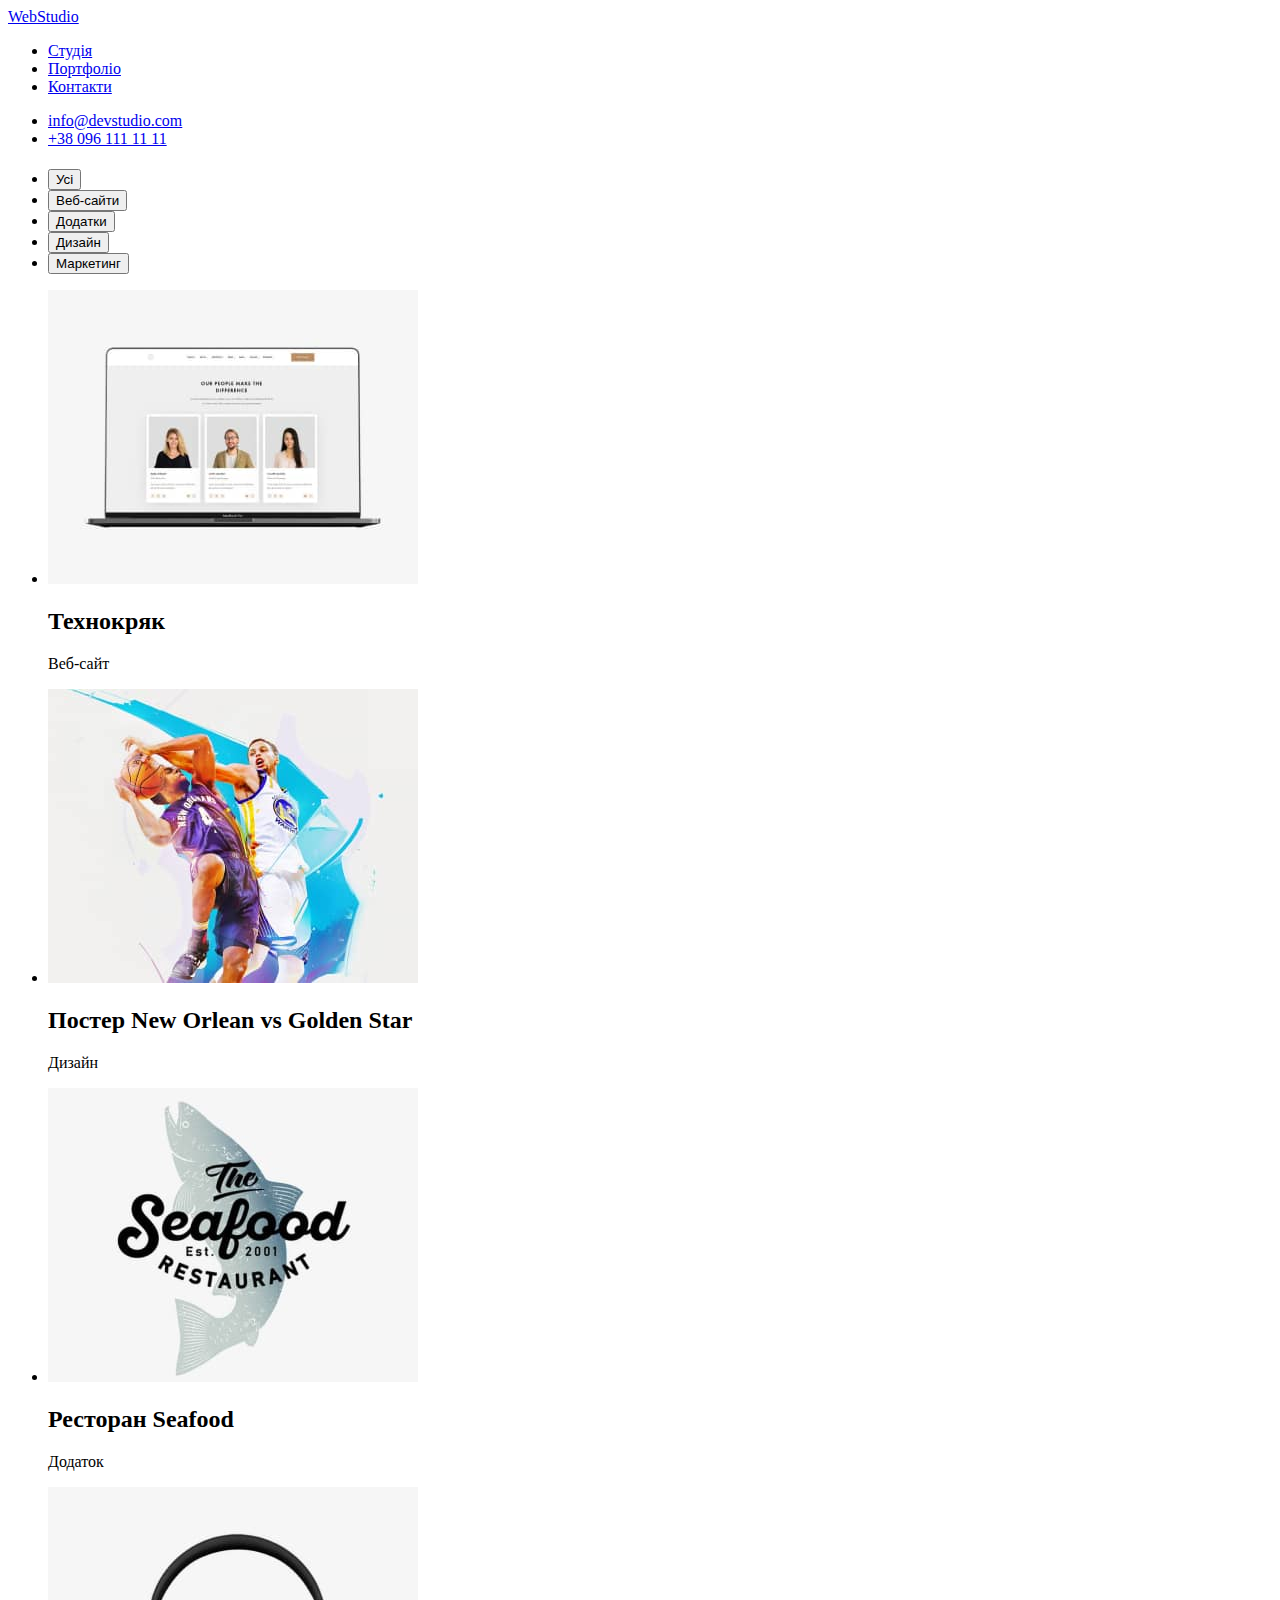
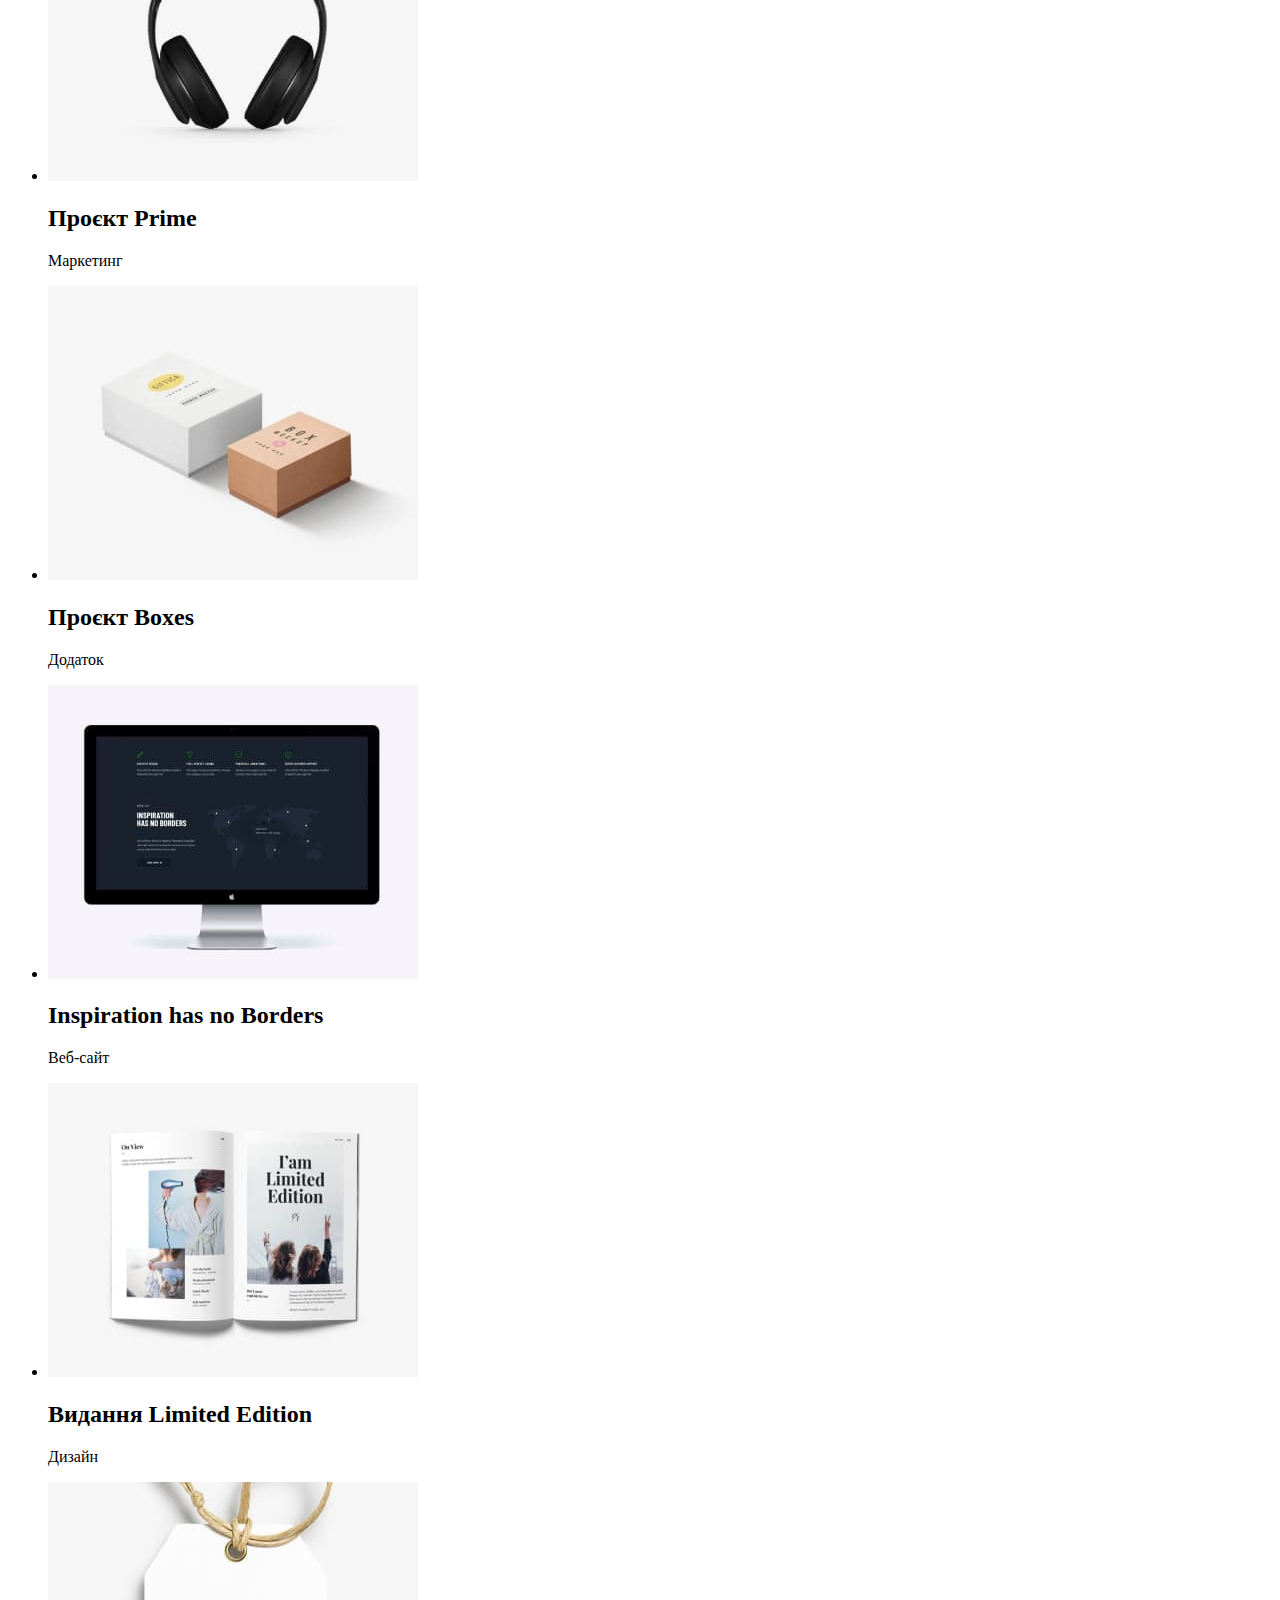
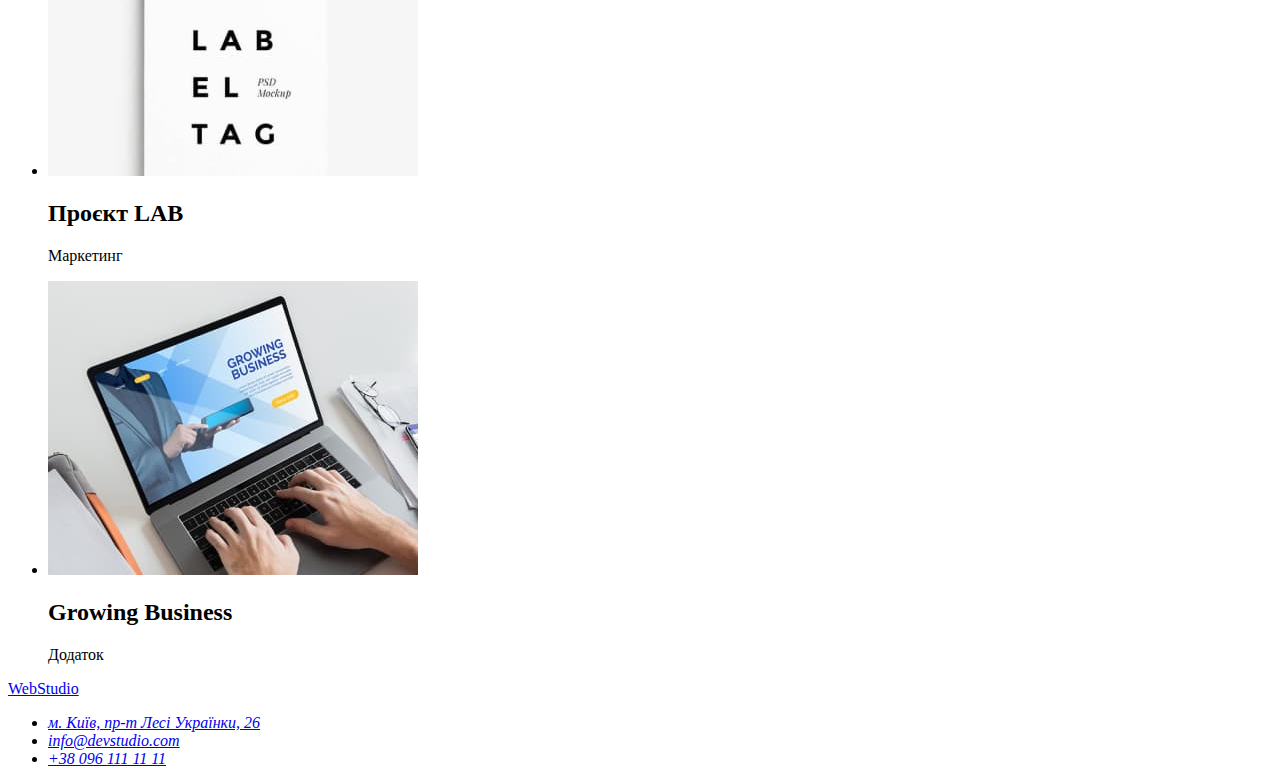
==== portfolio.html @ 86892cc3 "add portfolio" ====
<!DOCTYPE html>
<html lang="uk">
  <head>
    <meta charset="UTF-8" />
    <meta http-equiv="X-UA-Compatible" content="IE=edge" />
    <meta name="viewport" content="width=device-width, initial-scale=1.0" />
    <title>WebStudio</title>
    <link rel="stylesheet" href="./css/style.css" />
  </head>

  <body>
    <header>
      <nav>
        <a href="./index.html">WebStudio</a>
        <ul>
          <li><a href="./index.html">Студія</a></li>
          <li><a href="./portfolio.html">Портфоліо</a></li>
          <li><a href="Контакти">Контакти</a></li>
        </ul>
      </nav>
      <ul>
        <li><a href="mailto:info@devstudio.com">info@devstudio.com</a></li>
        <li><a href="tel:+380961111111">+38 096 111 11 11</a></li>
      </ul>
    </header>
    <main>
      <h1></h1>
      <ul>
        <li><button type="button">Усі</button></li>
        <li><button type="button">Веб-сайти</button></li>
        <li><button type="button">Додатки</button></li>
        <li><button type="button">Дизайн</button></li>
        <li><button type="button">Маркетинг</button></li>
      </ul>
      <section>
        <ul>
          <li>
            <img src="images/images portfolio/img.jpg" alt="Фото Технокряк" />
            <h2>Технокряк</h2>
            <p>Веб-сайт</p>
          </li>
          <li>
            <img src="images/images portfolio/img(1).jpg" alt="Фото Постер New Orlean vs Golden Star" />
            <h2>Постер New Orlean vs Golden Star</h2>
            <p>Дизайн</p>
          </li>
          <li>
            <img src="images/images portfolio/img(2).jpg" alt="Фото Ресторан Seafood" />
            <h2>Ресторан Seafood</h2>
            <p>Додаток</p>
          </li>
          <li>
            <img src="images/images portfolio/img(3).jpg" alt="Фото Проєкт Prime" />
            <h2>Проєкт Prime</h2>
            <p>Маркетинг</p>
          </li>
          <li>
            <img src="images/images portfolio/img(4).jpg" alt="Фото Проєкт Boxes" />
            <h2>Проєкт Boxes</h2>
            <p>Додаток</p>
          </li>
          <li>
            <img src="images/images portfolio/img(5).jpg" alt="Фото Inspiration has no Borders" />
            <h2>Inspiration has no Borders</h2>
            <p>Веб-сайт</p>
          </li>
          <li>
            <img src="images/images portfolio/img(6).jpg" alt="Фото Видання Limited Edition" />
            <h2>Видання Limited Edition</h2>
            <p>Дизайн</p>
          </li>
          <li>
            <img src="images/images portfolio/img(7).jpg" alt="Фото Проєкт LAB" />
            <h2>Проєкт LAB</h2>
            <p>Маркетинг</p>
          </li>
          <li>
            <img src="images/images portfolio/img(8).jpg" alt="Фото Growing Business" />
            <h2>Growing Business</h2>
            <p>Додаток</p>
          </li>
        </ul>
      </section>
    </main>
    <footer>
      <a href="./index.html">WebStudio</a>
      <address>
        <ul>
          <li>
            <a
              href="https://goo.gl/maps/qV7wrGFVNQysBkzQ6"
              target="_blank"
              rel="noreferrer noopener"
              >м. Київ, пр-т Лесі Українки, 26</a
            >
          </li>
          <li><a href="mailto:info@devstudio.com">info@devstudio.com</a></li>
          <li><a href="tel:+380961111111">+38 096 111 11 11</a></li>
        </ul>
      </address>
    </footer>
  </body>
</html>
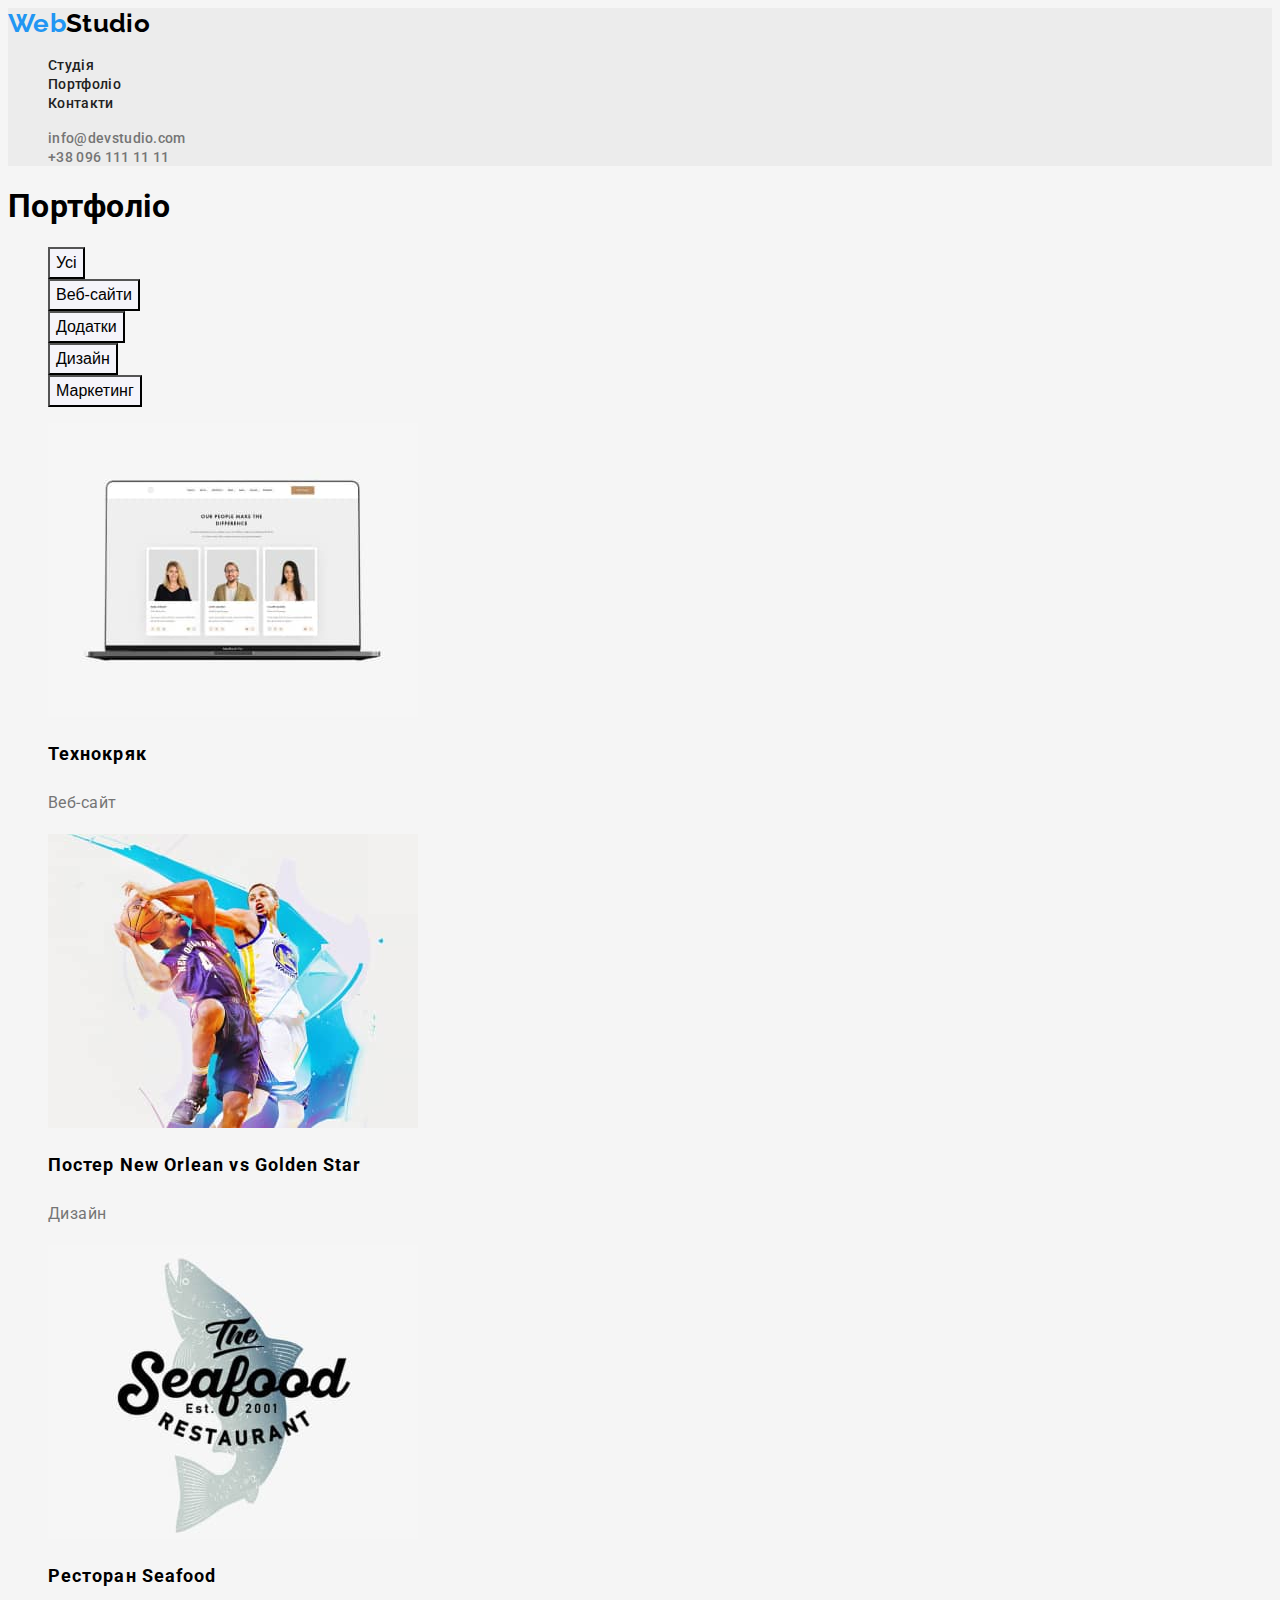
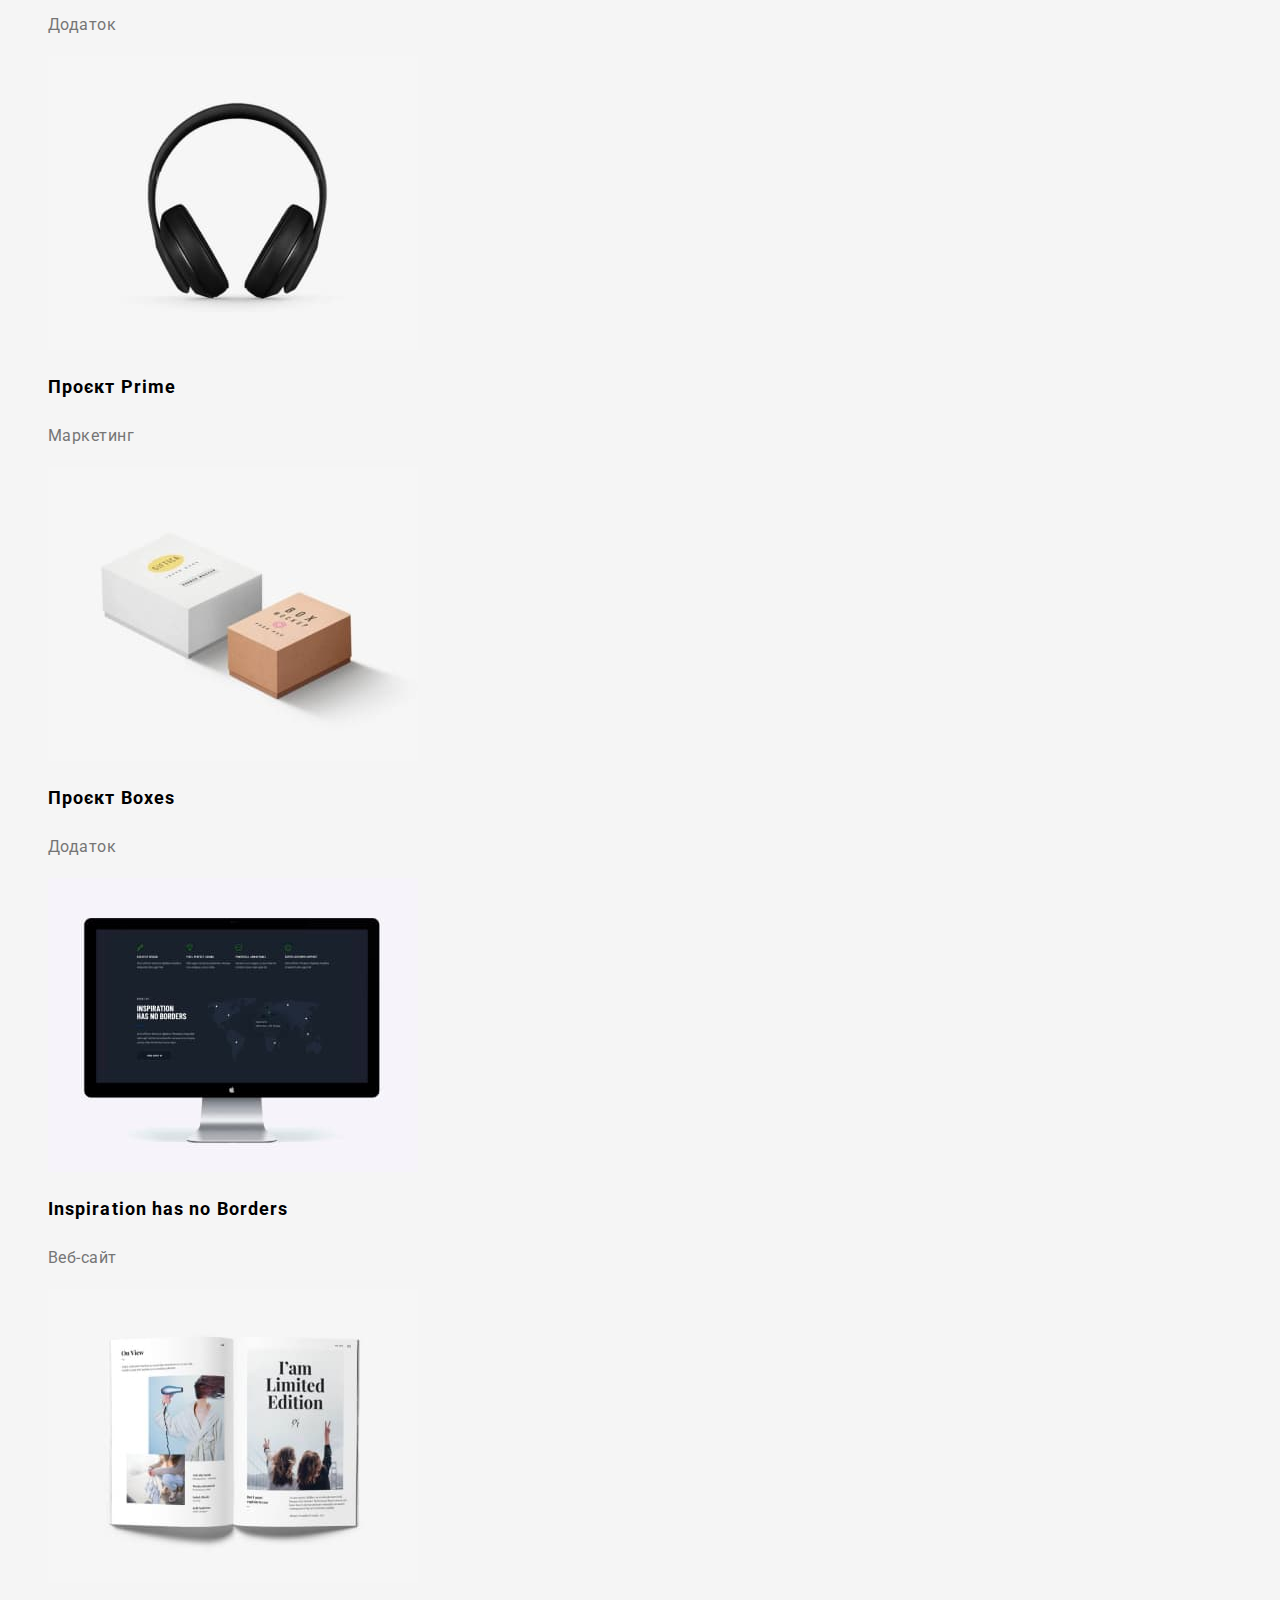
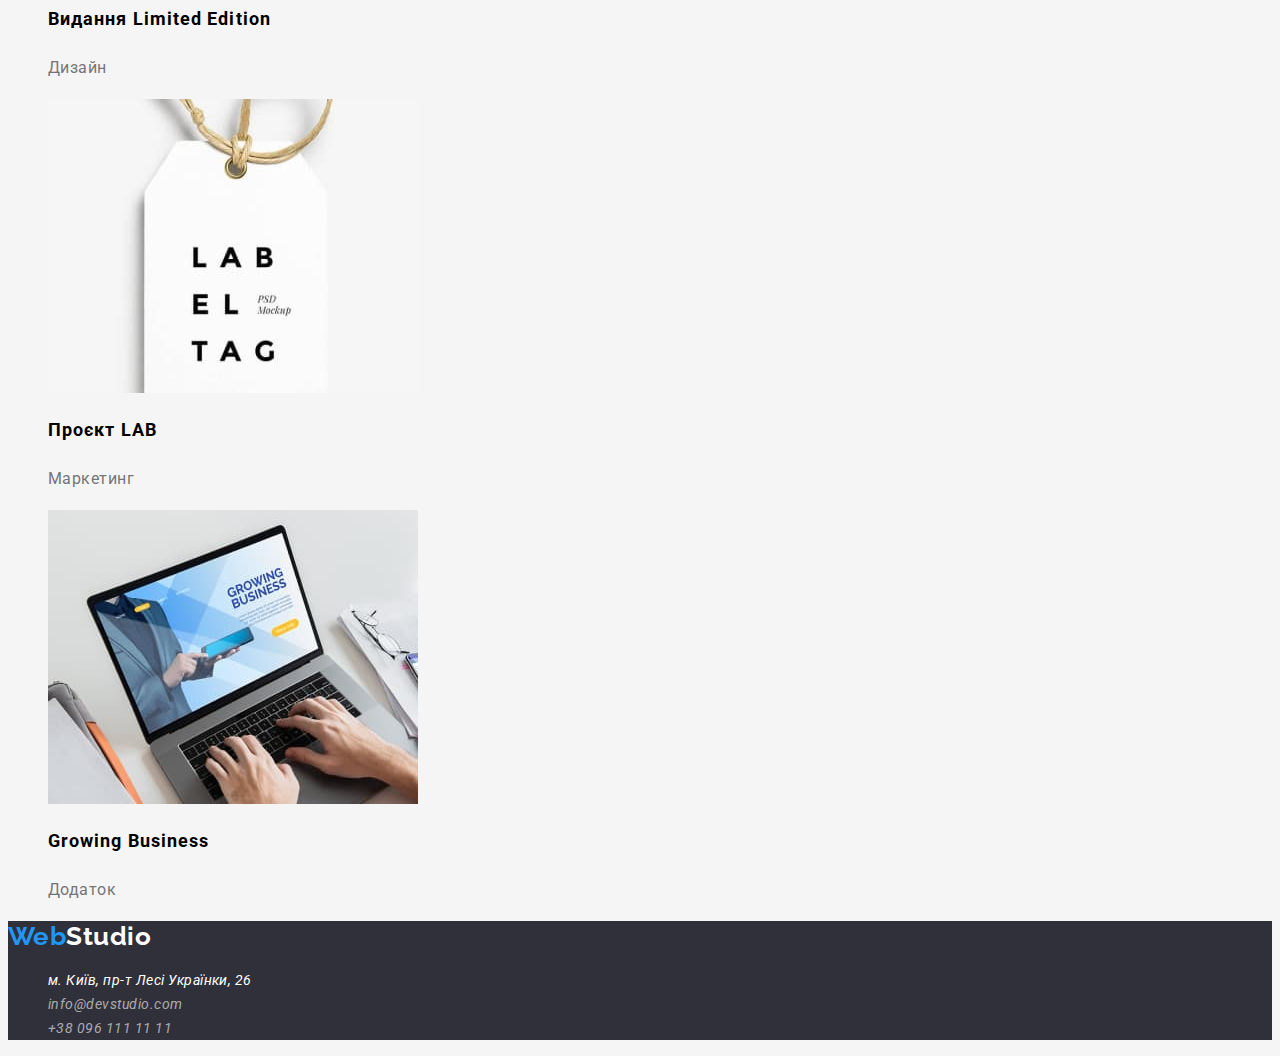
==== commit 8089ef65: "finish hw2" ====
--- a/portfolio.html
+++ b/portfolio.html
@@ -5,97 +5,139 @@
     <meta http-equiv="X-UA-Compatible" content="IE=edge" />
     <meta name="viewport" content="width=device-width, initial-scale=1.0" />
     <title>WebStudio</title>
+    <link rel="preconnect" href="https://fonts.googleapis.com" />
+    <link rel="preconnect" href="https://fonts.gstatic.com" crossorigin />
+    <link
+      href="https://fonts.googleapis.com/css2?family=Raleway:wght@700&family=Roboto:wght@400;500;700;900&display=swap"
+      rel="stylesheet"
+    />
     <link rel="stylesheet" href="./css/style.css" />
   </head>
 
   <body>
     <header>
       <nav>
-        <a href="./index.html">WebStudio</a>
+        <a href="./index.html" class="logo"><span class="blu">Web</span>Studio</a>
         <ul>
-          <li><a href="./index.html">Студія</a></li>
-          <li><a href="./portfolio.html">Портфоліо</a></li>
-          <li><a href="Контакти">Контакти</a></li>
+          <li><a href="./index.html" class="nav">Студія</a></li>
+          <li><a href="./portfolio.html" class="nav">Портфоліо</a></li>
+          <li><a href="Контакти" class="nav">Контакти</a></li>
         </ul>
       </nav>
       <ul>
-        <li><a href="mailto:info@devstudio.com">info@devstudio.com</a></li>
-        <li><a href="tel:+380961111111">+38 096 111 11 11</a></li>
+        <li><a href="mailto:info@devstudio.com" class="regist">info@devstudio.com</a></li>
+        <li><a href="tel:+380961111111" class="regist">+38 096 111 11 11</a></li>
       </ul>
     </header>
     <main>
-      <h1></h1>
+      <h1>Портфоліо</h1>
       <ul>
-        <li><button type="button">Усі</button></li>
-        <li><button type="button">Веб-сайти</button></li>
-        <li><button type="button">Додатки</button></li>
-        <li><button type="button">Дизайн</button></li>
-        <li><button type="button">Маркетинг</button></li>
+        <li><button type="button" class="btm">Усі</button></li>
+        <li><button type="button" class="btm">Веб-сайти</button></li>
+        <li><button type="button" class="btm">Додатки</button></li>
+        <li><button type="button" class="btm">Дизайн</button></li>
+        <li><button type="button" class="btm">Маркетинг</button></li>
       </ul>
       <section>
         <ul>
           <li>
-            <img src="images/images portfolio/img.jpg" alt="Фото Технокряк" />
-            <h2>Технокряк</h2>
-            <p>Веб-сайт</p>
+            <img
+              src="images/images-portfolio/img.jpg"
+              width="370"
+              alt="Фото Технокряк"
+            />
+            <h2 class="prtf-h">Технокряк</h2>
+            <p class="prtf-p">Веб-сайт</p>
           </li>
           <li>
-            <img src="images/images portfolio/img(1).jpg" alt="Фото Постер New Orlean vs Golden Star" />
-            <h2>Постер New Orlean vs Golden Star</h2>
-            <p>Дизайн</p>
+            <img
+              src="images/images-portfolio/img(1).jpg"
+              width="370"
+              alt="Фото Постер New Orlean vs Golden Star"
+            />
+            <h2 class="prtf-h">Постер New Orlean vs Golden Star</h2>
+            <p class="prtf-p">Дизайн</p>
           </li>
           <li>
-            <img src="images/images portfolio/img(2).jpg" alt="Фото Ресторан Seafood" />
-            <h2>Ресторан Seafood</h2>
-            <p>Додаток</p>
+            <img
+              src="images/images-portfolio/img(2).jpg"
+              width="370"
+              alt="Фото Ресторан Seafood"
+            />
+            <h2 class="prtf-h">Ресторан Seafood</h2>
+            <p class="prtf-p">Додаток</p>
           </li>
           <li>
-            <img src="images/images portfolio/img(3).jpg" alt="Фото Проєкт Prime" />
-            <h2>Проєкт Prime</h2>
-            <p>Маркетинг</p>
+            <img
+              src="images/images-portfolio/img(3).jpg"
+              width="370"
+              alt="Фото Проєкт Prime"
+            />
+            <h2 class="prtf-h">Проєкт Prime</h2>
+            <p class="prtf-p">Маркетинг</p>
           </li>
           <li>
-            <img src="images/images portfolio/img(4).jpg" alt="Фото Проєкт Boxes" />
-            <h2>Проєкт Boxes</h2>
-            <p>Додаток</p>
+            <img
+              src="images/images-portfolio/img(4).jpg"
+              width="370"
+              alt="Фото Проєкт Boxes"
+            />
+            <h2 class="prtf-h">Проєкт Boxes</h2>
+            <p class="prtf-p">Додаток</p>
           </li>
           <li>
-            <img src="images/images portfolio/img(5).jpg" alt="Фото Inspiration has no Borders" />
-            <h2>Inspiration has no Borders</h2>
-            <p>Веб-сайт</p>
+            <img
+              src="images/images-portfolio/img(5).jpg"
+              width="370"
+              alt="Фото Inspiration has no Borders"
+            />
+            <h2 lang="en" class="prtf-h">Inspiration has no Borders</h2>
+            <p class="prtf-p">Веб-сайт</p>
           </li>
           <li>
-            <img src="images/images portfolio/img(6).jpg" alt="Фото Видання Limited Edition" />
-            <h2>Видання Limited Edition</h2>
-            <p>Дизайн</p>
+            <img
+              src="images/images-portfolio/img(6).jpg"
+              width="370"
+              alt="Фото Видання Limited Edition"
+            />
+            <h2 class="prtf-h">Видання Limited Edition</h2>
+            <p class="prtf-p">Дизайн</p>
           </li>
           <li>
-            <img src="images/images portfolio/img(7).jpg" alt="Фото Проєкт LAB" />
-            <h2>Проєкт LAB</h2>
-            <p>Маркетинг</p>
+            <img
+              src="images/images-portfolio/img(7).jpg"
+              width="370"
+              alt="Фото Проєкт LAB"
+            />
+            <h2 class="prtf-h">Проєкт LAB</h2>
+            <p class="prtf-p">Маркетинг</p>
           </li>
           <li>
-            <img src="images/images portfolio/img(8).jpg" alt="Фото Growing Business" />
-            <h2>Growing Business</h2>
-            <p>Додаток</p>
+            <img
+              src="images/images-portfolio/img(8).jpg"
+              width="370"
+              alt="Фото Growing Business"
+            />
+            <h2 lang="en" class="prtf-h">Growing Business</h2>
+            <p class="prtf-p">Додаток</p>
           </li>
         </ul>
       </section>
     </main>
     <footer>
-      <a href="./index.html">WebStudio</a>
+      <a href="./index.html" class="footer-logo"><span class="blu">Web</span>Studio</a>
       <address>
         <ul>
           <li>
             <a
               href="https://goo.gl/maps/qV7wrGFVNQysBkzQ6"
               target="_blank"
-              rel="noreferrer noopener"
+              rel="noreferrer noopener" class="adress"
               >м. Київ, пр-т Лесі Українки, 26</a
             >
           </li>
-          <li><a href="mailto:info@devstudio.com">info@devstudio.com</a></li>
-          <li><a href="tel:+380961111111">+38 096 111 11 11</a></li>
+          <li><a href="mailto:info@devstudio.com" class="footer-regis">info@devstudio.com</a></li>
+          <li><a href="tel:+380961111111" class="footer-regis">+38 096 111 11 11</a></li>
         </ul>
       </address>
     </footer>
--- a/css/style.css
+++ b/css/style.css
@@ -0,0 +1,181 @@
+ :root {
+    --header-backgr-color: #ECECEC;
+    --main-padge-text-color: #212121;
+    --main-font-family: 'Roboto', sans-serif;
+    --secondary-padge-color:#757575;
+    --secondary-font-family:'Raleway', sans-serif;
+    --color-btm-logo: #2196F3;
+    --color-with:#FFFFFF;
+    --main-background-color:#F5F5F5;
+    --active-color-btm: #188CE8;
+    --footer-back: #2F303A;
+    --footer-color-registr: rgba(255, 255, 255, 0.6);
+    --btm-portf-back: #F5F4FA;
+    
+
+    
+} 
+body {
+font-family:var(--main-font-family);
+color: var(--main-padge-color);
+letter-spacing: 0.03em;
+background-color: var(--main-background-color) ;
+
+}
+ul {list-style: none;}
+
+
+/* header */
+
+
+header {
+    letter-spacing: 0.02em;
+    background-color: var(--header-backgr-color);
+    
+}
+.logo {
+ font-family: var(--secondary-font-family);
+ color: #000000;
+font-weight: 700;
+font-size: 26px;
+line-height: calc(31 / 26);
+text-decoration: none;
+} 
+.blu {
+color: var(--color-btm-logo);
+font-family: var(--secondary-font-family);}
+.nav {
+    font-weight: 500;
+    font-size: 14px;
+    line-height: calc(16 / 14);
+    text-decoration: none;
+    color: var(--main-padge-text-color); }
+
+.nav:hover,
+.nav:focus 
+{color: var(--color-btm-logo);}
+
+.regist {
+    color: var(--secondary-padge-color);
+    font-weight: 500;
+    font-size: 14px;
+    line-height: calc(16 / 14);
+    text-decoration: none;}
+.regist:hover,
+.regist:focus
+{ color: var(--color-btm-logo);}
+
+/* main студія */
+
+.hero {
+    text-align: center;
+    }
+.hero-h {
+    color: var(--color-with);
+        font-weight: 900;
+        font-size: 44px;
+        line-height: calc(60 / 44);
+        letter-spacing: 0.06em;}
+
+.hero-btm {
+    font-weight: 700;
+    font-size: 16px;
+    line-height: 30px;
+    align-items: center;
+    cursor: pointer;
+    color: var(--color-with);
+    background-color: var(--color-btm-logo);}
+
+.hero-btm:hover,
+.hero-btm:focus {
+    background-color: var(--active-color-btm);}
+
+ .features-h {
+    font-weight: 700;
+    font-size: 14px;
+    line-height: calc(16 / 14);
+ }
+.features-p {
+    font-size: 14px;
+    line-height: calc(24 / 14);
+    color: var(--secondary-padge-color);}
+.wot-we-do, .team {
+    font-weight: 700;
+    font-size: 36px;
+    line-height: 42px;
+    text-align: center;
+}
+.team-cards {
+    color: var(--color-with);
+    font-size: 16px;
+    line-height: calc(19 / 16);
+   
+
+}
+.team-h {
+    font-weight: 500;
+    color: var(--main-padge-text-color);
+       
+}
+.team-p {
+    color: var(--secondary-padge-color);
+
+    /* footer */
+    
+    }
+footer {
+    background-color: var(--footer-back);
+}
+   
+ .footer-logo {
+    font-family: var(--secondary-font-family);
+    font-weight: 700;
+    font-size: 26px;
+    line-height: calc(31 / 26);
+    color: var(--color-with);
+    text-decoration: none;} 
+.adress{
+        color: var(--color-with);
+        font-size: 14px;
+        line-height: calc(24 / 14);
+        text-decoration: none;
+
+    }
+.footer-regis {
+    font-size: 14px;
+    line-height: calc(24 / 14);
+    color: var(--footer-color-registr);
+    text-decoration: none;
+    } 
+.adress:hover,
+.adress:focus,
+.footer-regis:hover,
+.footer-regis:focus
+ {
+    color: var(--color-btm-logo);
+        }
+/* footer */
+
+/* main портфоліо */
+
+.btm {
+    font-weight: 500;
+    font-size: 16px;
+    line-height: 26px;
+    background-color:var(--btm-portf-back) ;
+}
+.btm:hover,
+.btm:focus {
+background-color: var(--color-btm-logo);
+color: var(--color-with)}
+.prtf-h {
+    font-weight: 700;
+    font-size: 18px;
+    line-height: calc(36 / 18);
+    letter-spacing: 0.06em;}
+ .prtf-p {
+    font-size: 16px;
+    line-height: calc(30 / 16);
+    color: var(--secondary-padge-color);
+ }
+ /* portfolio */
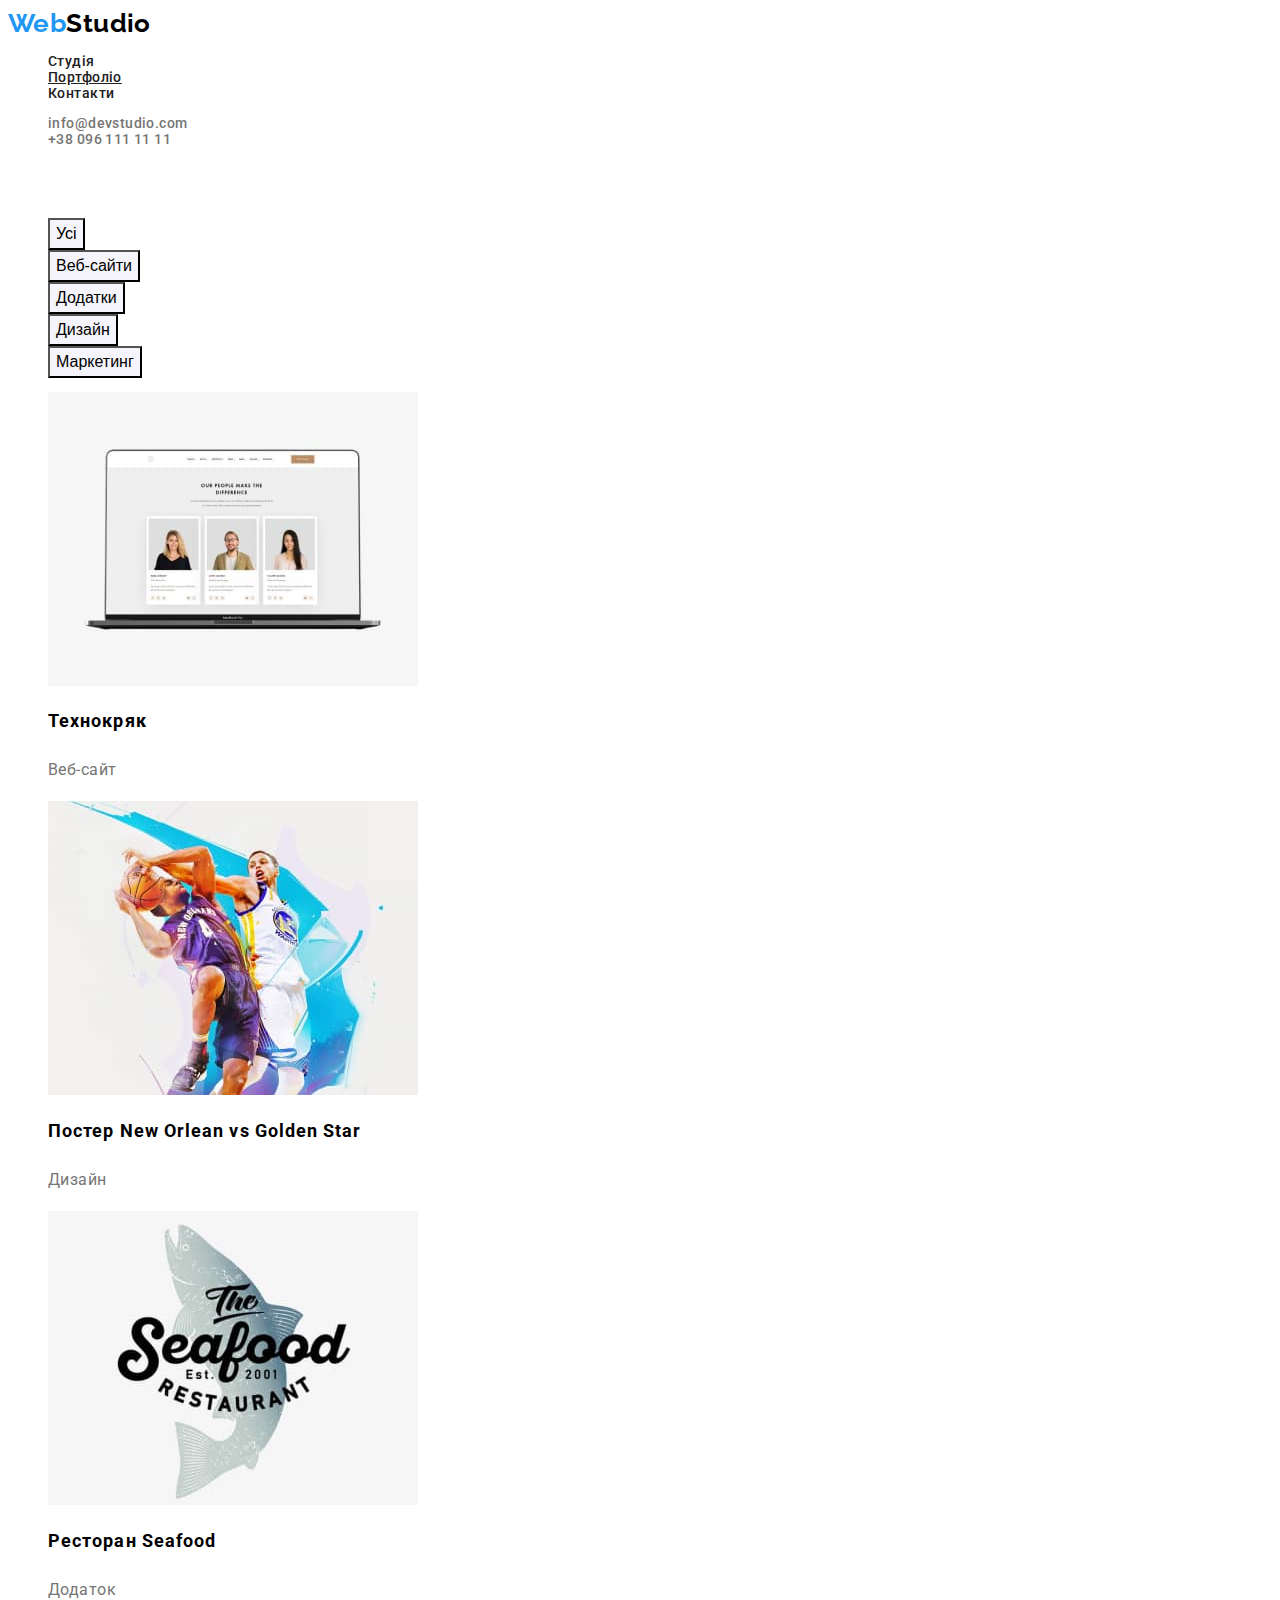
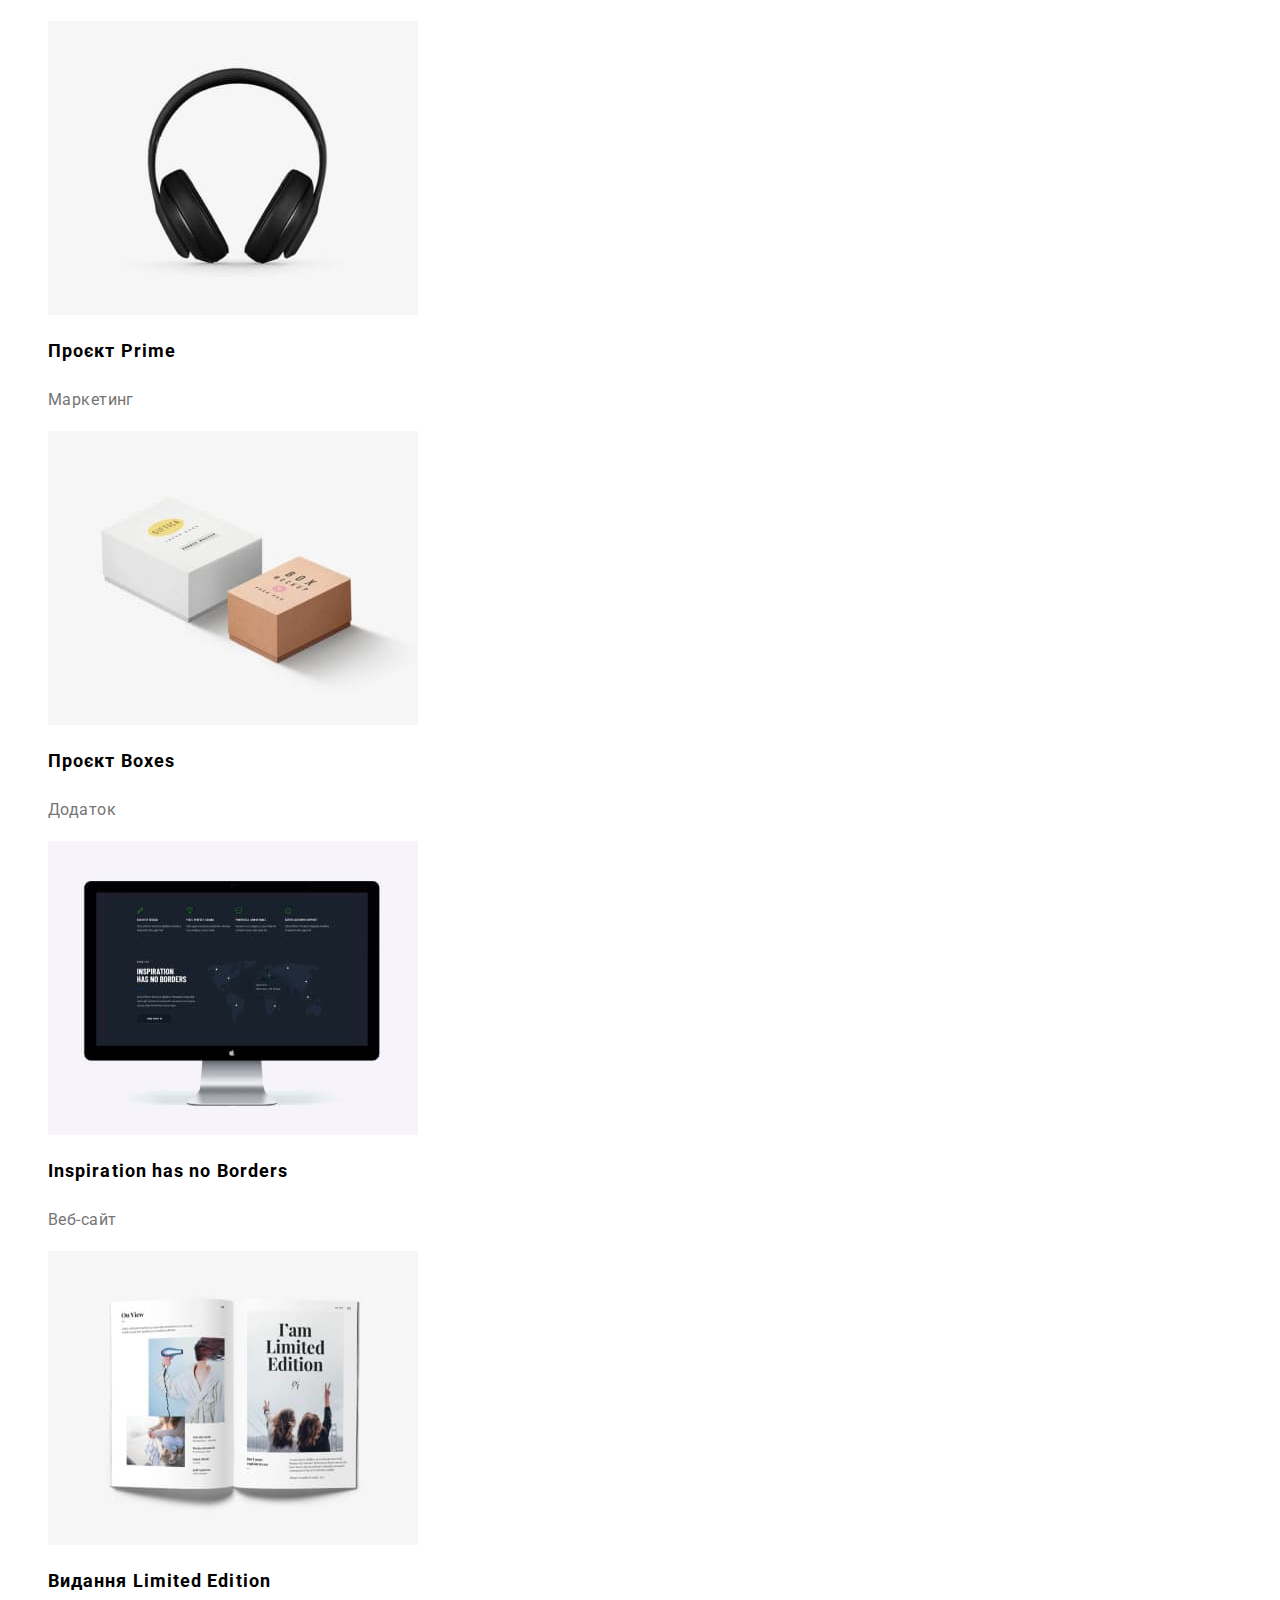
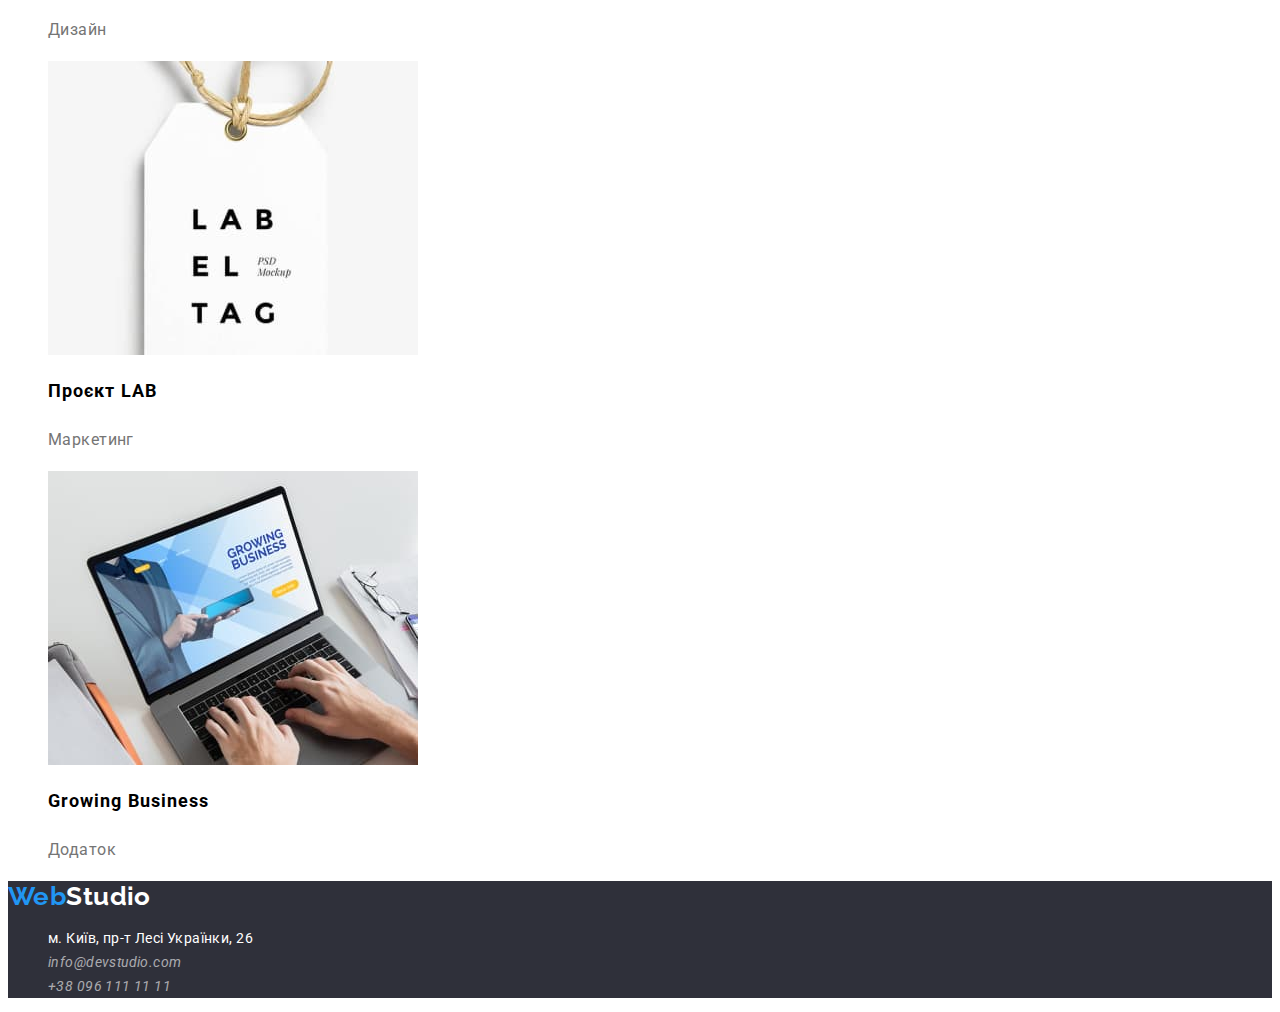
==== commit 541a745a: "correct HW" ====
--- a/portfolio.html
+++ b/portfolio.html
@@ -13,32 +13,41 @@
     />
     <link rel="stylesheet" href="./css/style.css" />
   </head>
-
   <body>
     <header>
       <nav>
-        <a href="./index.html" class="logo"><span class="blu">Web</span>Studio</a>
+        <a href="./index.html" class="logo"
+          ><span class="blu">Web</span>Studio</a
+        >
         <ul>
-          <li><a href="./index.html" class="nav">Студія</a></li>
-          <li><a href="./portfolio.html" class="nav">Портфоліо</a></li>
-          <li><a href="Контакти" class="nav">Контакти</a></li>
+          <li><a href="./index.html" class="nav-link">Студія</a></li>
+          <li>
+            <a href="./portfolio.html" class="nav-link current">Портфоліо</a>
+          </li>
+          <li><a href="Контакти" class="nav-link">Контакти</a></li>
         </ul>
       </nav>
       <ul>
-        <li><a href="mailto:info@devstudio.com" class="regist">info@devstudio.com</a></li>
-        <li><a href="tel:+380961111111" class="regist">+38 096 111 11 11</a></li>
+        <li>
+          <a href="mailto:info@devstudio.com" class="regist"
+            >info@devstudio.com</a
+          >
+        </li>
+        <li>
+          <a href="tel:+380961111111" class="regist">+38 096 111 11 11</a>
+        </li>
       </ul>
     </header>
     <main>
-      <h1>Портфоліо</h1>
-      <ul>
-        <li><button type="button" class="btm">Усі</button></li>
-        <li><button type="button" class="btm">Веб-сайти</button></li>
-        <li><button type="button" class="btm">Додатки</button></li>
-        <li><button type="button" class="btm">Дизайн</button></li>
-        <li><button type="button" class="btm">Маркетинг</button></li>
-      </ul>
       <section>
+        <h1 class="is-hidden">Портфоліо</h1>
+        <ul>
+          <li><button type="button" class="btm">Усі</button></li>
+          <li><button type="button" class="btm">Веб-сайти</button></li>
+          <li><button type="button" class="btm">Додатки</button></li>
+          <li><button type="button" class="btm">Дизайн</button></li>
+          <li><button type="button" class="btm">Маркетинг</button></li>
+        </ul>
         <ul>
           <li>
             <img
@@ -46,8 +55,8 @@
               width="370"
               alt="Фото Технокряк"
             />
-            <h2 class="prtf-h">Технокряк</h2>
-            <p class="prtf-p">Веб-сайт</p>
+            <h2 class="portfolio-title">Технокряк</h2>
+            <p class="portfolio-text">Веб-сайт</p>
           </li>
           <li>
             <img
@@ -55,8 +64,8 @@
               width="370"
               alt="Фото Постер New Orlean vs Golden Star"
             />
-            <h2 class="prtf-h">Постер New Orlean vs Golden Star</h2>
-            <p class="prtf-p">Дизайн</p>
+            <h2 class="portfolio-title">Постер New Orlean vs Golden Star</h2>
+            <p class="portfolio-text">Дизайн</p>
           </li>
           <li>
             <img
@@ -64,8 +73,8 @@
               width="370"
               alt="Фото Ресторан Seafood"
             />
-            <h2 class="prtf-h">Ресторан Seafood</h2>
-            <p class="prtf-p">Додаток</p>
+            <h2 class="portfolio-title">Ресторан Seafood</h2>
+            <p class="portfolio-text">Додаток</p>
           </li>
           <li>
             <img
@@ -73,8 +82,8 @@
               width="370"
               alt="Фото Проєкт Prime"
             />
-            <h2 class="prtf-h">Проєкт Prime</h2>
-            <p class="prtf-p">Маркетинг</p>
+            <h2 class="portfolio-title">Проєкт Prime</h2>
+            <p class="portfolio-text">Маркетинг</p>
           </li>
           <li>
             <img
@@ -82,8 +91,8 @@
               width="370"
               alt="Фото Проєкт Boxes"
             />
-            <h2 class="prtf-h">Проєкт Boxes</h2>
-            <p class="prtf-p">Додаток</p>
+            <h2 class="portfolio-title">Проєкт Boxes</h2>
+            <p class="portfolio-text">Додаток</p>
           </li>
           <li>
             <img
@@ -91,8 +100,8 @@
               width="370"
               alt="Фото Inspiration has no Borders"
             />
-            <h2 lang="en" class="prtf-h">Inspiration has no Borders</h2>
-            <p class="prtf-p">Веб-сайт</p>
+            <h2 lang="en" class="portfolio-title">Inspiration has no Borders</h2>
+            <p class="portfolio-text">Веб-сайт</p>
           </li>
           <li>
             <img
@@ -100,8 +109,8 @@
               width="370"
               alt="Фото Видання Limited Edition"
             />
-            <h2 class="prtf-h">Видання Limited Edition</h2>
-            <p class="prtf-p">Дизайн</p>
+            <h2 class="portfolio-title">Видання Limited Edition</h2>
+            <p class="portfolio-text">Дизайн</p>
           </li>
           <li>
             <img
@@ -109,8 +118,8 @@
               width="370"
               alt="Фото Проєкт LAB"
             />
-            <h2 class="prtf-h">Проєкт LAB</h2>
-            <p class="prtf-p">Маркетинг</p>
+            <h2 class="portfolio-title">Проєкт LAB</h2>
+            <p class="portfolio-text">Маркетинг</p>
           </li>
           <li>
             <img
@@ -118,26 +127,37 @@
               width="370"
               alt="Фото Growing Business"
             />
-            <h2 lang="en" class="prtf-h">Growing Business</h2>
-            <p class="prtf-p">Додаток</p>
+            <h2 lang="en" class="portfolio-title">Growing Business</h2>
+            <p class="portfolio-text">Додаток</p>
           </li>
         </ul>
       </section>
     </main>
     <footer>
-      <a href="./index.html" class="footer-logo"><span class="blu">Web</span>Studio</a>
+      <a href="./index.html" class="footer-logo"
+        ><span class="blu">Web</span>Studio</a
+      >
       <address>
         <ul>
           <li>
             <a
               href="https://goo.gl/maps/qV7wrGFVNQysBkzQ6"
               target="_blank"
-              rel="noreferrer noopener" class="adress"
+              rel="noreferrer noopener"
+              class="adress"
               >м. Київ, пр-т Лесі Українки, 26</a
             >
           </li>
-          <li><a href="mailto:info@devstudio.com" class="footer-regis">info@devstudio.com</a></li>
-          <li><a href="tel:+380961111111" class="footer-regis">+38 096 111 11 11</a></li>
+          <li>
+            <a href="mailto:info@devstudio.com" class="footer-regis"
+              >info@devstudio.com</a
+            >
+          </li>
+          <li>
+            <a href="tel:+380961111111" class="footer-regis"
+              >+38 096 111 11 11</a
+            >
+          </li>
         </ul>
       </address>
     </footer>
--- a/css/style.css
+++ b/css/style.css
@@ -11,6 +11,7 @@
     --footer-back: #2F303A;
     --footer-color-registr: rgba(255, 255, 255, 0.6);
     --btm-portf-back: #F5F4FA;
+    --secondary-bgr:#2F303A;
     
 
     
@@ -19,7 +20,8 @@
 font-family:var(--main-font-family);
 color: var(--main-padge-color);
 letter-spacing: 0.03em;
-background-color: var(--main-background-color) ;
+background-color: var(--color-with) ;
+font-size: 14px;
 
 }
 ul {list-style: none;}
@@ -27,12 +29,7 @@
 
 /* header */
 
-
-header {
-    letter-spacing: 0.02em;
-    background-color: var(--header-backgr-color);
-    
-}
+   
 .logo {
  font-family: var(--secondary-font-family);
  color: #000000;
@@ -44,21 +41,22 @@
 .blu {
 color: var(--color-btm-logo);
 font-family: var(--secondary-font-family);}
-.nav {
+.nav-link {
     font-weight: 500;
-    font-size: 14px;
     line-height: calc(16 / 14);
     text-decoration: none;
-    color: var(--main-padge-text-color); }
+    color: var(--main-padge-text-color);
+    }
+ .current {
+ text-decoration: underline
+ }
 
-.nav:hover,
-.nav:focus 
+.nav-link:hover,
+.nav-link:focus 
 {color: var(--color-btm-logo);}
-
 .regist {
     color: var(--secondary-padge-color);
     font-weight: 500;
-    font-size: 14px;
     line-height: calc(16 / 14);
     text-decoration: none;}
 .regist:hover,
@@ -69,13 +67,22 @@
 
 .hero {
     text-align: center;
+    background-color:var(--secondary-bgr) ;
     }
 .hero-h {
     color: var(--color-with);
         font-weight: 900;
         font-size: 44px;
         line-height: calc(60 / 44);
-        letter-spacing: 0.06em;}
+        letter-spacing: 0.06em;
+        text-transform:uppercase;}
+
+/* Скрытый <h2 class="is-hidden">Особливості</h2> 
+Скрытый <h1 class="is-hidden">Портфоліо</h1>*/
+.is-hidden {
+    visibility: hidden;}
+/* Скрытый <h2 class="is-hidden">Особливості</h2> 
+Скрытый <h1 class="is-hidden">Портфоліо</h1>*/
 
 .hero-btm {
     font-weight: 700;
@@ -90,34 +97,28 @@
 .hero-btm:focus {
     background-color: var(--active-color-btm);}
 
- .features-h {
-    font-weight: 700;
-    font-size: 14px;
+ .features-title {
     line-height: calc(16 / 14);
  }
-.features-p {
-    font-size: 14px;
+.features-text {
     line-height: calc(24 / 14);
     color: var(--secondary-padge-color);}
-.wot-we-do, .team {
-    font-weight: 700;
+.title, .team {
     font-size: 36px;
-    line-height: 42px;
+    line-height: calc(42 / 36);
     text-align: center;
 }
-.team-cards {
-    color: var(--color-with);
+
+.team-name {
+    font-weight: 500;
     font-size: 16px;
     line-height: calc(19 / 16);
-   
-
-}
-.team-h {
-    font-weight: 500;
     color: var(--main-padge-text-color);
        
 }
-.team-p {
+.team-profession {
+    font-size: 16px;
+    line-height: calc(19 / 16);
     color: var(--secondary-padge-color);
 
     /* footer */
@@ -136,19 +137,17 @@
     text-decoration: none;} 
 .adress{
         color: var(--color-with);
-        font-size: 14px;
         line-height: calc(24 / 14);
         text-decoration: none;
+        font-style: normal;
 
     }
 .footer-regis {
-    font-size: 14px;
     line-height: calc(24 / 14);
     color: var(--footer-color-registr);
     text-decoration: none;
     } 
-.adress:hover,
-.adress:focus,
+
 .footer-regis:hover,
 .footer-regis:focus
  {
@@ -163,17 +162,18 @@
     font-size: 16px;
     line-height: 26px;
     background-color:var(--btm-portf-back) ;
+    cursor: pointer;
 }
 .btm:hover,
 .btm:focus {
 background-color: var(--color-btm-logo);
 color: var(--color-with)}
-.prtf-h {
-    font-weight: 700;
+.portfolio-title {
+
     font-size: 18px;
     line-height: calc(36 / 18);
     letter-spacing: 0.06em;}
- .prtf-p {
+ .portfolio-text {
     font-size: 16px;
     line-height: calc(30 / 16);
     color: var(--secondary-padge-color);
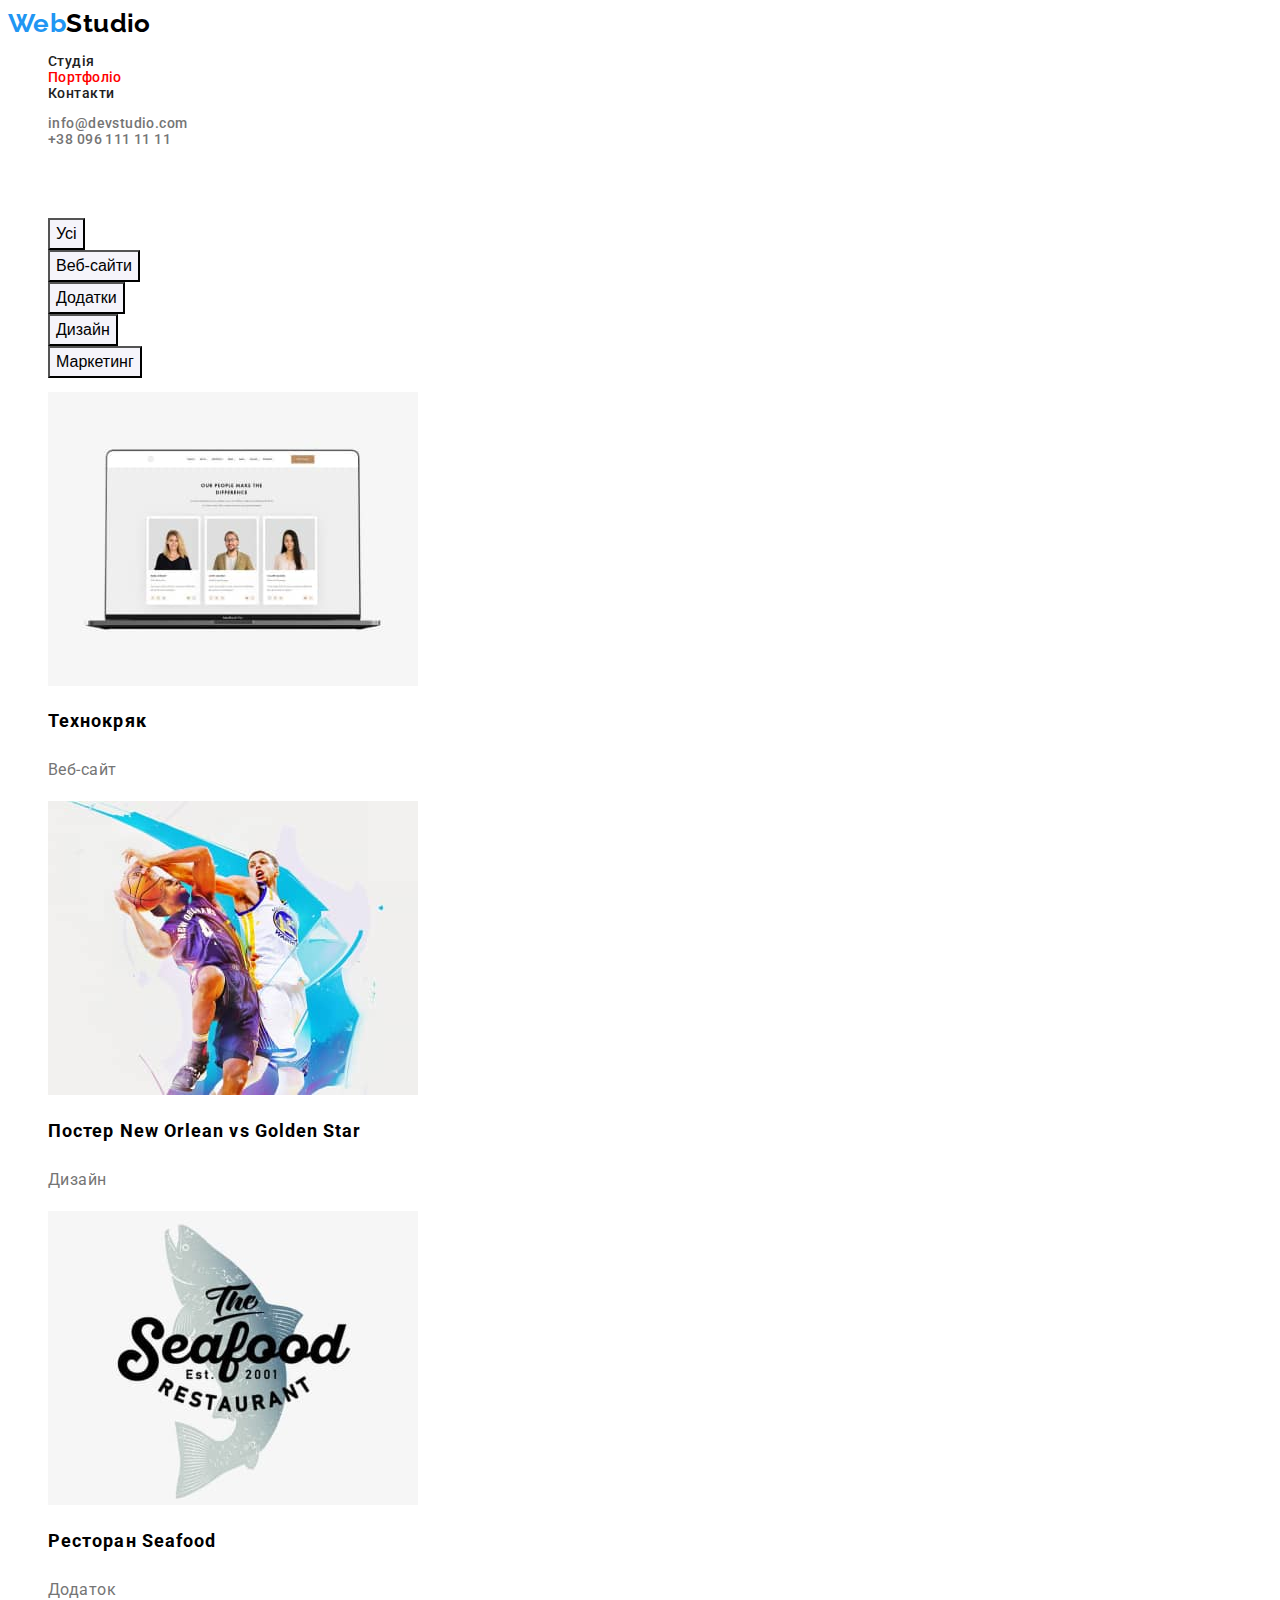
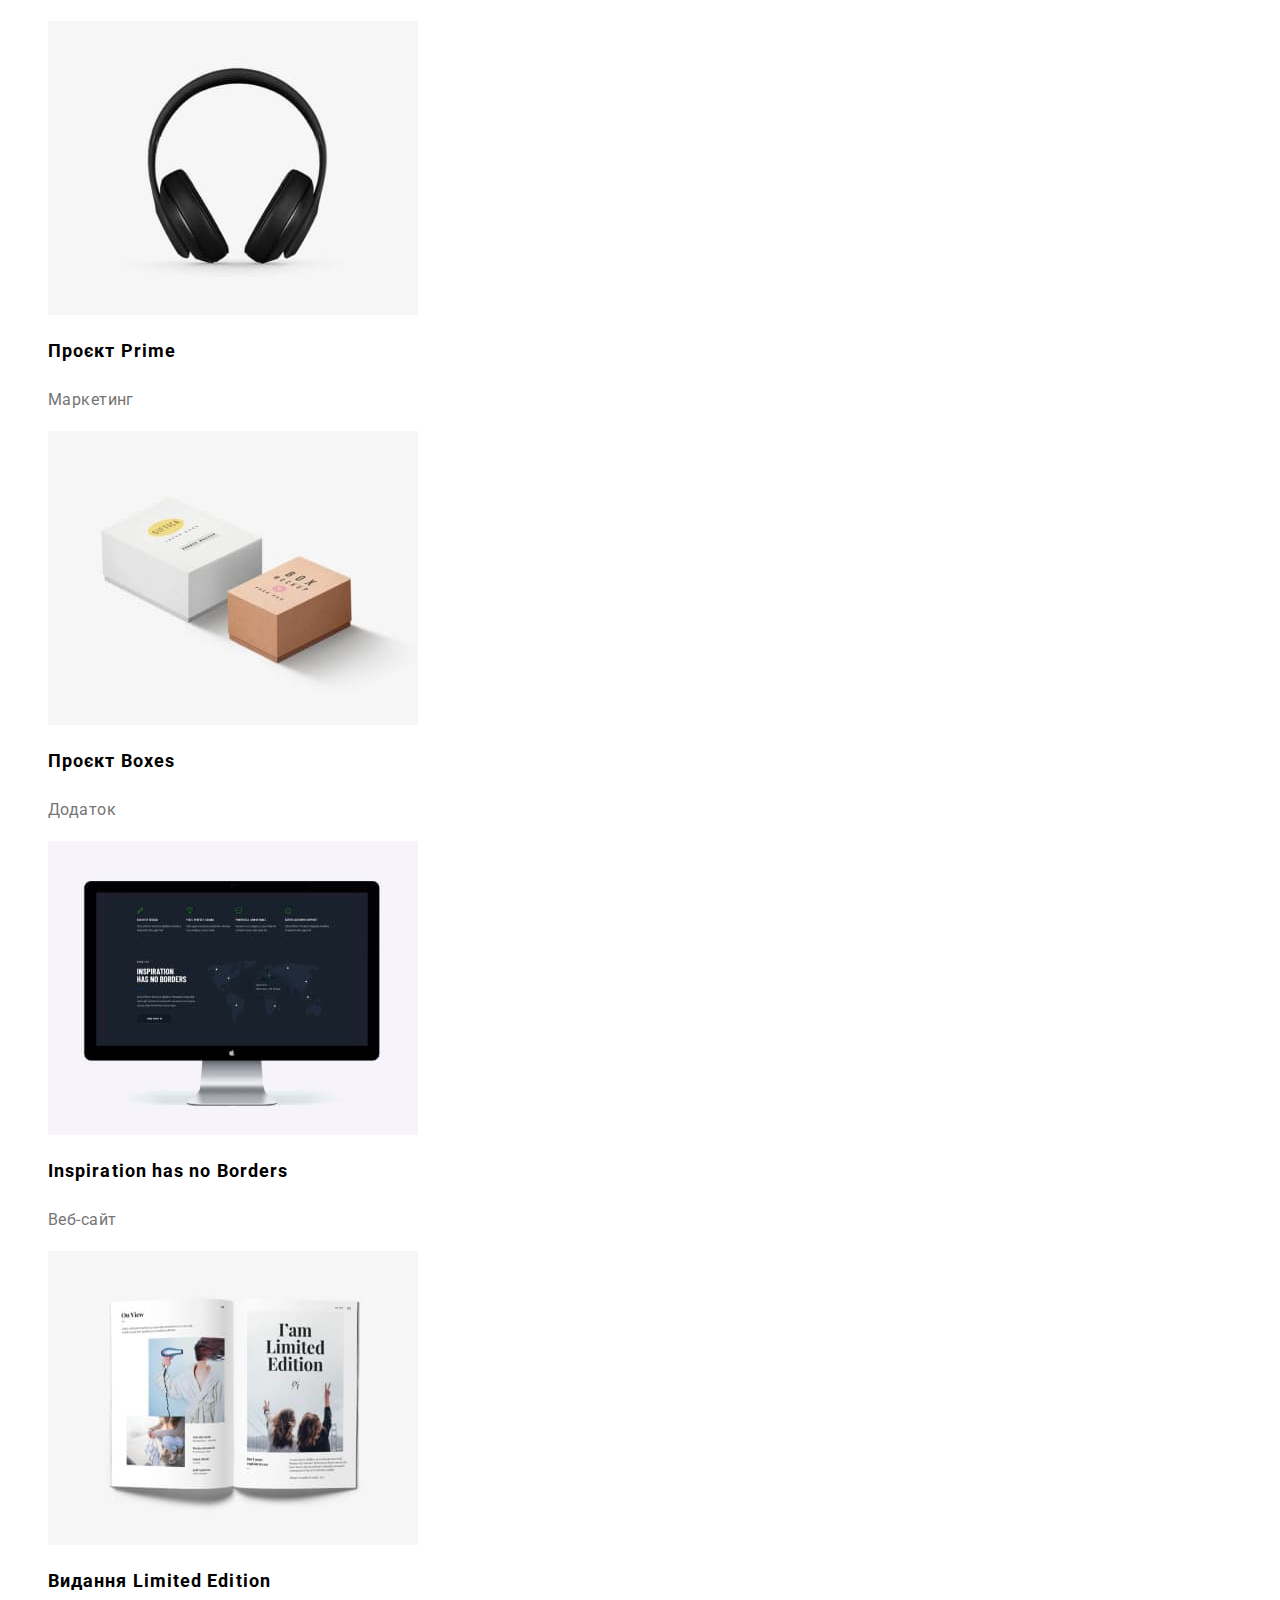
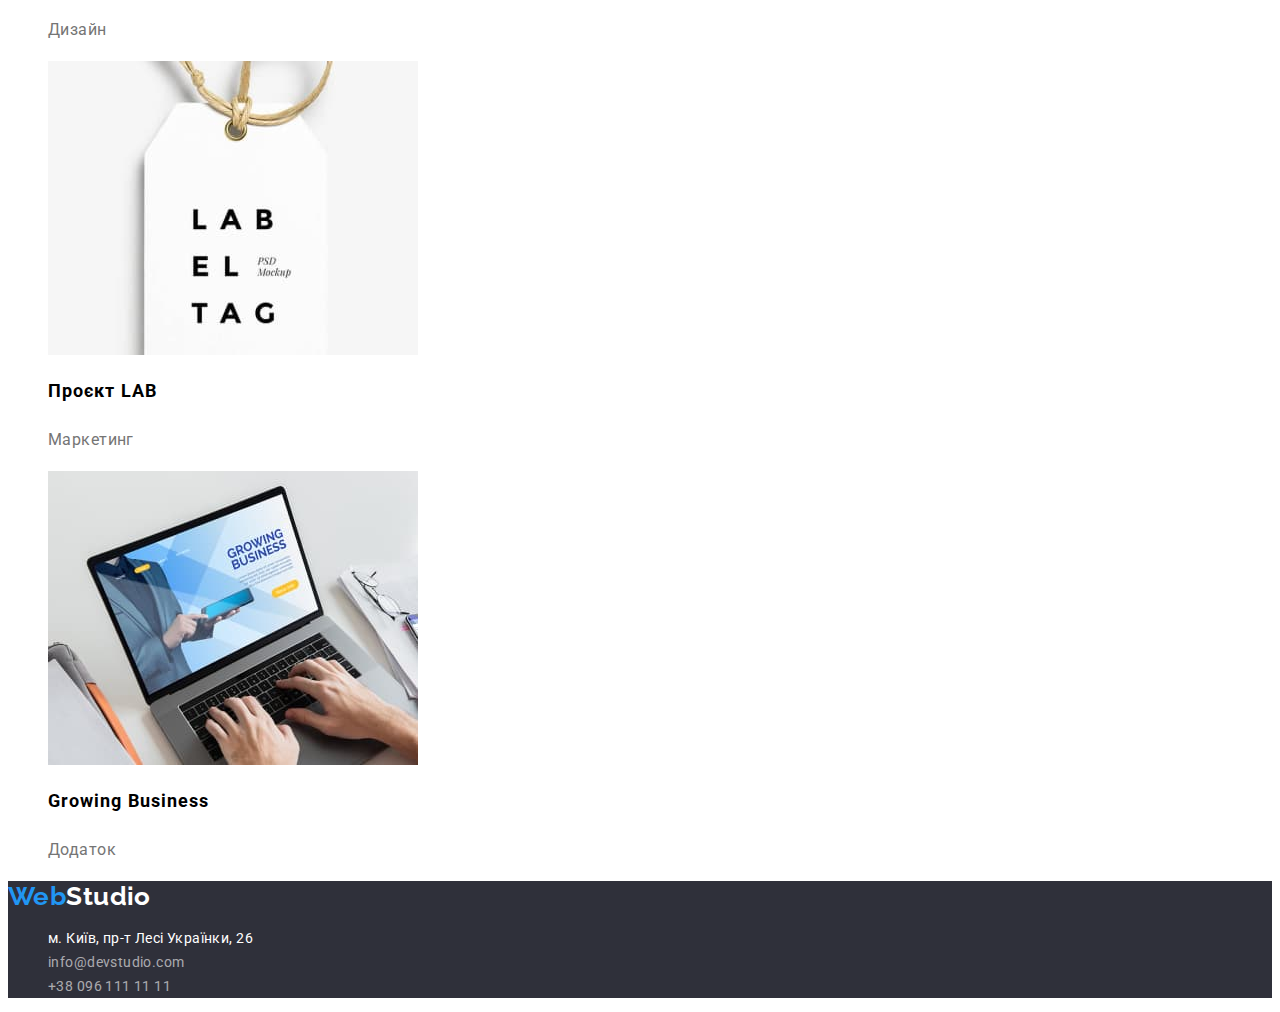
==== commit 83fa7484: "hw" ====
--- a/portfolio.html
+++ b/portfolio.html
@@ -40,7 +40,7 @@
     </header>
     <main>
       <section>
-        <h1 class="is-hidden">Портфоліо</h1>
+        <h1 class="wigualy-hidden">Портфоліо</h1>
         <ul>
           <li><button type="button" class="btm">Усі</button></li>
           <li><button type="button" class="btm">Веб-сайти</button></li>
--- a/css/style.css
+++ b/css/style.css
@@ -48,7 +48,7 @@
     color: var(--main-padge-text-color);
     }
  .current {
- text-decoration: underline
+ color: red;
  }
 
 .nav-link:hover,
@@ -58,7 +58,8 @@
     color: var(--secondary-padge-color);
     font-weight: 500;
     line-height: calc(16 / 14);
-    text-decoration: none;}
+    text-decoration: none;
+    font-style: normal;}
 .regist:hover,
 .regist:focus
 { color: var(--color-btm-logo);}
@@ -77,12 +78,12 @@
         letter-spacing: 0.06em;
         text-transform:uppercase;}
 
-/* Скрытый <h2 class="is-hidden">Особливості</h2> 
-Скрытый <h1 class="is-hidden">Портфоліо</h1>*/
-.is-hidden {
+/* Скрытый <h2 class="wigualy-hidden">Особливості</h2> 
+Скрытый <h1 class="wigualy-hidden">Портфоліо</h1>*/
+.wigualy-hidden {
     visibility: hidden;}
-/* Скрытый <h2 class="is-hidden">Особливості</h2> 
-Скрытый <h1 class="is-hidden">Портфоліо</h1>*/
+/* Скрытый <h2 class="wigualy-hidden">Особливості</h2> 
+Скрытый <h1 class="wigualy-hidden">Портфоліо</h1>*/
 
 .hero-btm {
     font-weight: 700;
@@ -99,11 +100,13 @@
 
  .features-title {
     line-height: calc(16 / 14);
+    font-size: 14px;
+    text-transform: uppercase;
  }
 .features-text {
     line-height: calc(24 / 14);
     color: var(--secondary-padge-color);}
-.title, .team {
+.section-title, .team {
     font-size: 36px;
     line-height: calc(42 / 36);
     text-align: center;
@@ -113,7 +116,7 @@
     font-weight: 500;
     font-size: 16px;
     line-height: calc(19 / 16);
-    color: var(--main-padge-text-color);
+    
        
 }
 .team-profession {
@@ -146,6 +149,7 @@
     line-height: calc(24 / 14);
     color: var(--footer-color-registr);
     text-decoration: none;
+    font-style: normal;
     } 
 
 .footer-regis:hover,
